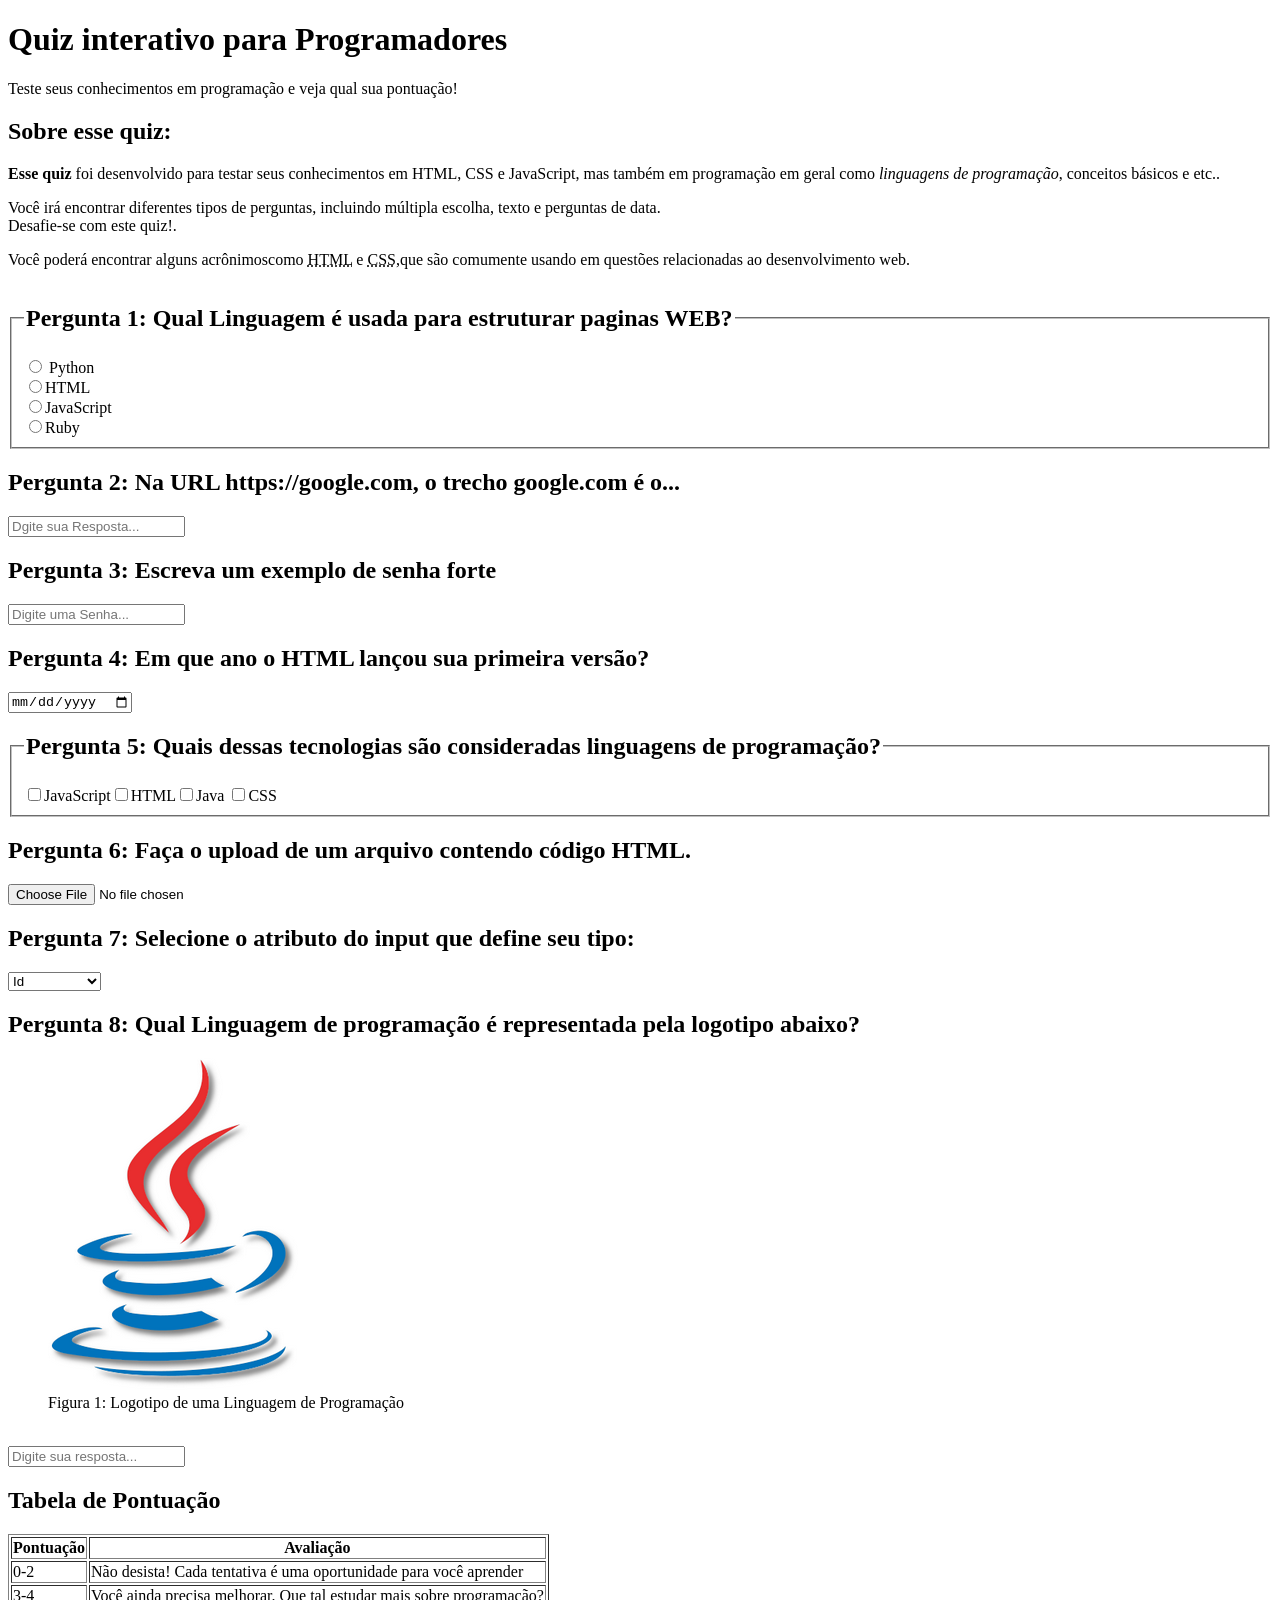
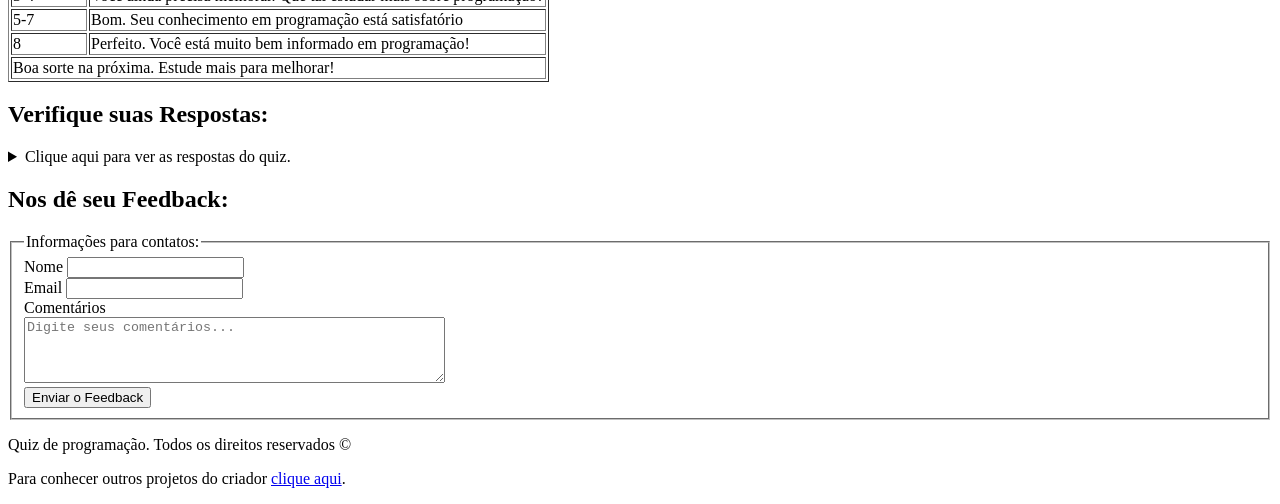
==== Projetos/Quiz para Programadores/index.html @ e7c9d070 "feat: organizando a estrutura" ====
<!doctype html>
<html lang="pt-br">
  <head>
    <meta charset="UTF-8" />
    <meta name="viewport" content="width=device-width, initial-scale=1.0" />
    <meta
      name="description"
      content="Um quiz interativo para testar seus conhecimentos!"
    />
    <title>Quiz para Programadores</title>
  </head>
  <body>
    <header>
      <h1>Quiz interativo para Programadores</h1>
      <p>Teste seus conhecimentos em programação e veja qual sua pontuação!</p>
    </header>
    <main>
      <!-- Introdução -->
      <section>
        <h2>Sobre esse quiz:</h2>
        <p>
          <strong>Esse quiz</strong> foi desenvolvido para testar seus
          conhecimentos em HTML, CSS e JavaScript, mas também em programação em
          geral como <em>linguagens de programação</em>, conceitos básicos e
          etc..
        </p>
        <p>
          Você irá encontrar diferentes tipos de perguntas, incluindo múltipla
          escolha, texto e perguntas de data. <br />Desafie-se com este quiz!.
        </p>
        <p>
          Você poderá encontrar alguns acrônimoscomo
          <abbr title="HyperText Markup Language">HTML</abbr> e
          <abbr title="Cascading Style Sheets">CSS</abbr>,que são comumente
          usando em questões relacionadas ao desenvolvimento web.
        </p>
      </section>
      <!-- Pergunta 1: Multipla Escolha -->
      <section>
        <form>
          <fieldset>
            <legend>
              <h2>
                Pergunta 1: Qual Linguagem é usada para estruturar paginas WEB?
              </h2>
            </legend>
            <div>
              <input type="radio" value="Python" name="pergunta1" id="p1a" />
              <label for="p1a">Python</label>
            </div>
            <div>
              <input
                type="radio"
                value="HTML"
                name="pergunta1"
                id="p1b"
              /><label for="p1b">HTML</label>
            </div>
            <div>
              <input
                type="radio"
                value="JavaScript"
                name="pergunta1"
                id="p1c"
              /><label for="p1c">JavaScript</label>
            </div>
            <div>
              <input
                type="radio"
                value="Ruby"
                name="pergunta1"
                id="p1d"
              /><label for="p1d">Ruby</label>
            </div>
          </fieldset>
        </form>
      </section>
      <!-- Pergunta 2: Texto -->
      <section>
        <h2>
          Pergunta 2: Na URL https://google.com, o trecho google.com é o...
        </h2>
        <form action="">
          <input
            type="text"
            name="pergunta2"
            id="p2"
            placeholder="Dgite sua Resposta..."
          />
        </form>
      </section>
      <!-- Pergunta 3: Senha -->
      <section>
        <h2>Pergunta 3: Escreva um exemplo de senha forte</h2>
        <form action="">
          <input
            type="password"
            name="pergunta3"
            id="p3"
            placeholder="Digite uma Senha..."
          />
        </form>
      </section>
      <!-- Pergunta 4: Data -->
      <section>
        <h2>Pergunta 4: Em que ano o HTML lançou sua primeira versão?</h2>
        <form action=""><input type="date" name="pergunta4" id="p4" /></form>
      </section>
      <!-- Pergunta 5: Seleção Multiplas-->
      <section>
        <form action="">
          <fieldset>
            <legend>
              <h2>
                Pergunta 5: Quais dessas tecnologias são consideradas linguagens
                de programação?
              </h2>
            </legend>
            <input type="checkbox" name="pergunta5" id="p5a" /><label for="p5a"
              >JavaScript</label
            ><input type="checkbox" name="pergunta5" id="p5b" /><label for="p5b"
              >HTML</label
            ><input type="checkbox" name="pergunta5" id="p5c" /><label for="p5c"
              >Java</label
            >
            <input type="checkbox" name="pergunta5" id="p5d" /><label for="p5d"
              >CSS</label
            >
          </fieldset>
        </form>
      </section>
      <!-- Pergunta 6: Upload de Arquivos-->
      <section>
        <h2>Pergunta 6: Faça o upload de um arquivo contendo código HTML.</h2>
        <form action="">
          <input type="file" name="pergunta6" id="p6" />
        </form>
      </section>
      <!-- Pergunta 7: Menu suspenso -->
      <section>
        <h2>Pergunta 7: Selecione o atributo do input que define seu tipo:</h2>
        <form action="">
          <select name="pergunta7" id="p7">
            <option value="id">Id</option>
            <option value="type">Type</option>
            <option value="placeholder">Placeholder</option>
            <option value="file">File</option>
          </select>
        </form>
      </section>
      <!-- Pergunta 8: Imagem -->
      <section>
        <h2>
          Pergunta 8: Qual Linguagem de programação é representada pela logotipo
          abaixo?
        </h2>
        <figure>
          <img
            src="assets/java1-15165951.png"
            alt="Logotipo de uma Linguagem de Programação"
          />
          <figcaption>
            Figura 1: Logotipo de uma Linguagem de Programação
          </figcaption>
        </figure>
        <br />
        <form action="">
          <input
            type="text"
            name="pergunta8"
            id="p8"
            placeholder="Digite sua resposta..."
          />
        </form>
      </section>
      <!-- Tabela de Pontuação -->
      <section>
        <h2>Tabela de Pontuação</h2>
        <table border="1">
          <thead>
            <tr>
              <th>Pontuação</th>
              <th>Avaliação</th>
            </tr>
          </thead>
          <tbody>
            <tr>
              <td>0-2</td>
              <td>
                Não desista! Cada tentativa é uma oportunidade para você
                aprender
              </td>
            </tr>
            <tr>
              <td>3-4</td>
              <td>
                Você ainda precisa melhorar. Que tal estudar mais sobre
                programação?
              </td>
            </tr>
            <tr>
              <td>5-7</td>
              <td>Bom. Seu conhecimento em programação está satisfatório</td>
            </tr>
            <tr>
              <td>8</td>
              <td>Perfeito. Você está muito bem informado em programação!</td>
            </tr>
          </tbody>
          <tfoot>
            <tr>
              <td colspan="2">
                Boa sorte na próxima. Estude mais para melhorar!
              </td>
            </tr>
          </tfoot>
        </table>
      </section>
      <!-- Lista de Respostas -->
      <section>
        <h2>Verifique suas Respostas:</h2>
        <details>
          <summary>Clique aqui para ver as respostas do quiz.</summary>
          <ol>
            <li>HTML</li>
            <li>Domínio</li>
            <li>S41o@6x</li>
            <li>1991</li>
            <li>JavaScript, Java</li>
            <li>Arquivo deve ter extensão .html</li>
            <li>Type</li>
            <li>Java</li>
          </ol>
        </details>
      </section>
      <!-- Fomulário de Feedback -->
      <section>
        <h2>Nos dê seu Feedback:</h2>
        <form action="">
          <fieldset>
            <legend>Informações para contatos:</legend>
            <div>
              <label for="name">Nome</label>
              <input type="text" name="name" id="name" />
            </div>
            <div>
              <label for="email">Email</label>
              <input type="email" name="email" id="email" />
            </div>
            <div>
              <label for="comentarios">Comentários</label><br />
              <textarea
                name="coemntarios"
                id="comentarios"
                rows="4"
                cols="50"
                placeholder="Digite seus comentários..."
              ></textarea>
            </div>
            <button onclick="alert('Feedback Enviado')">
              Enviar o Feedback
            </button>
          </fieldset>
        </form>
      </section>
    </main>
    <footer>
      <p>Quiz de programação. Todos os direitos reservados &copy;</p>
      <p>
        Para conhecer outros projetos do criador
        <a href="https://github.com/Vynizin" target="_blank">clique aqui</a>.
      </p>
    </footer>
  </body>
</html>
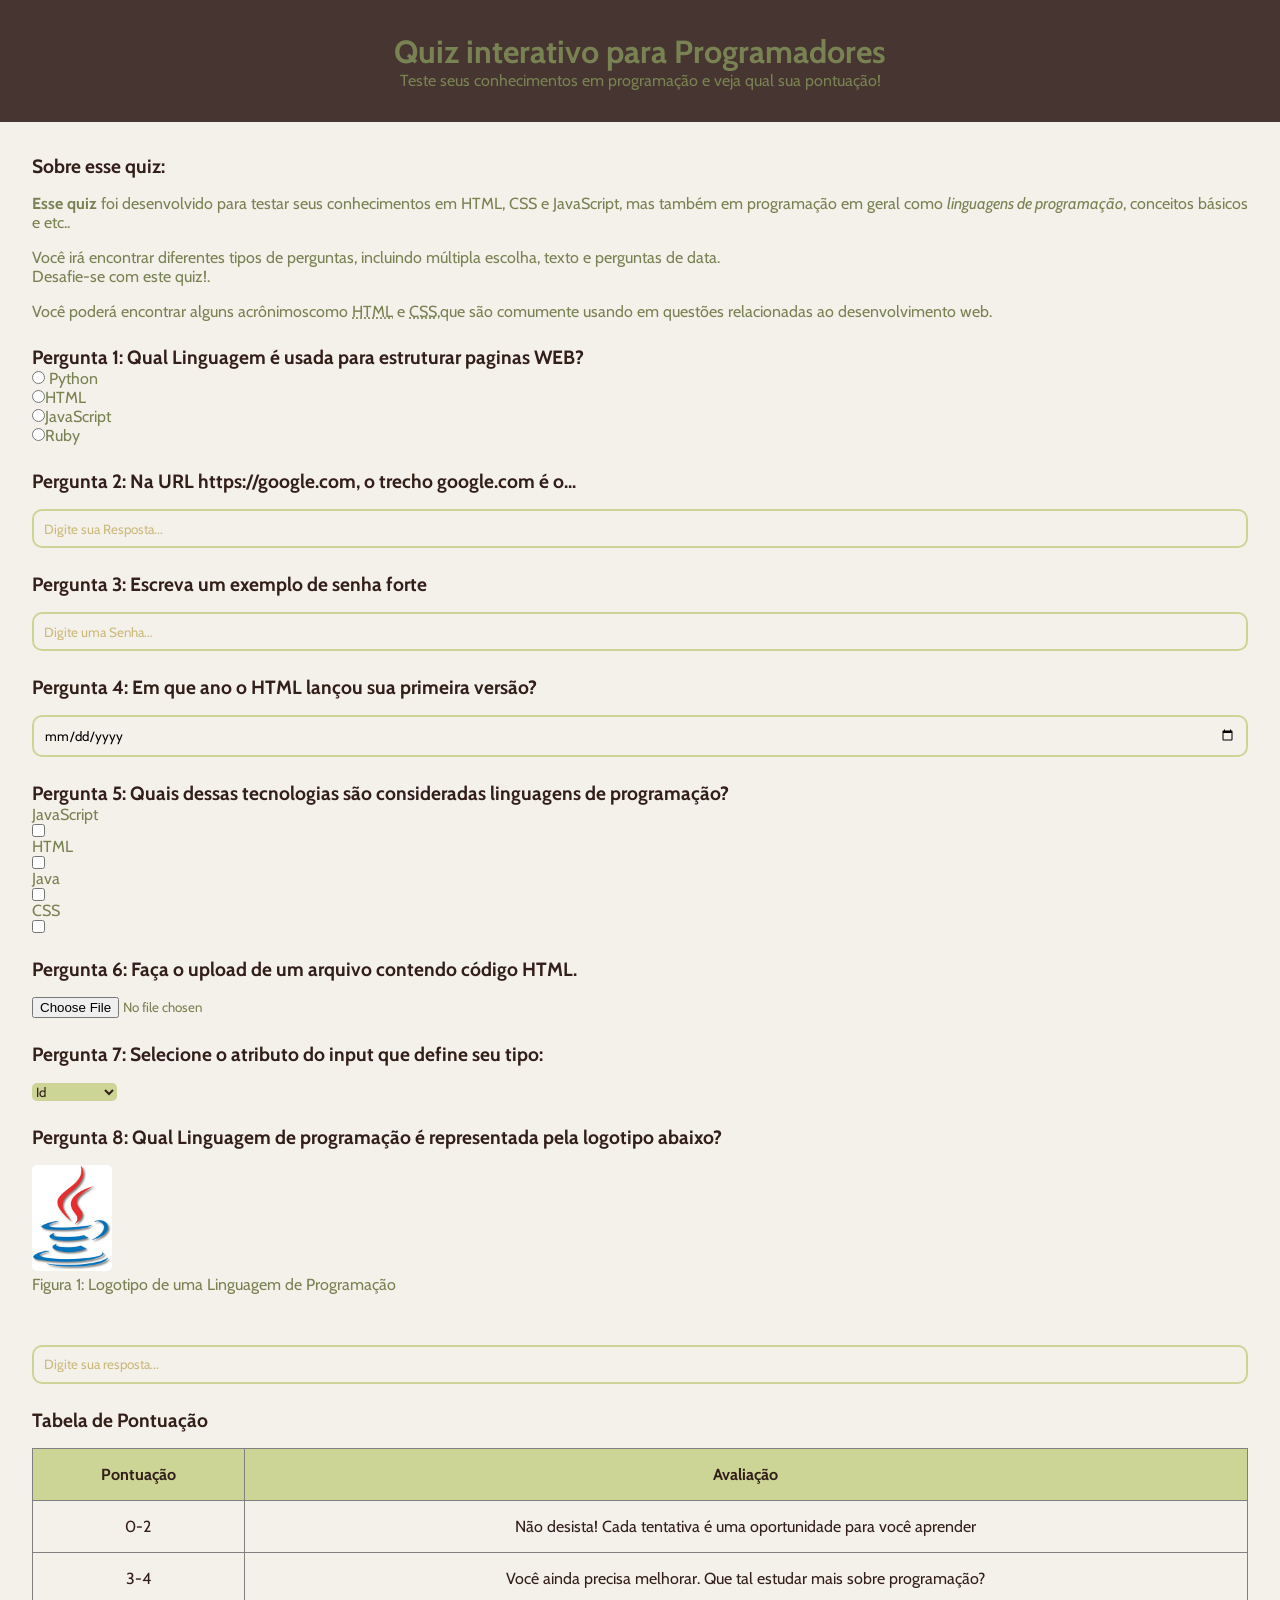
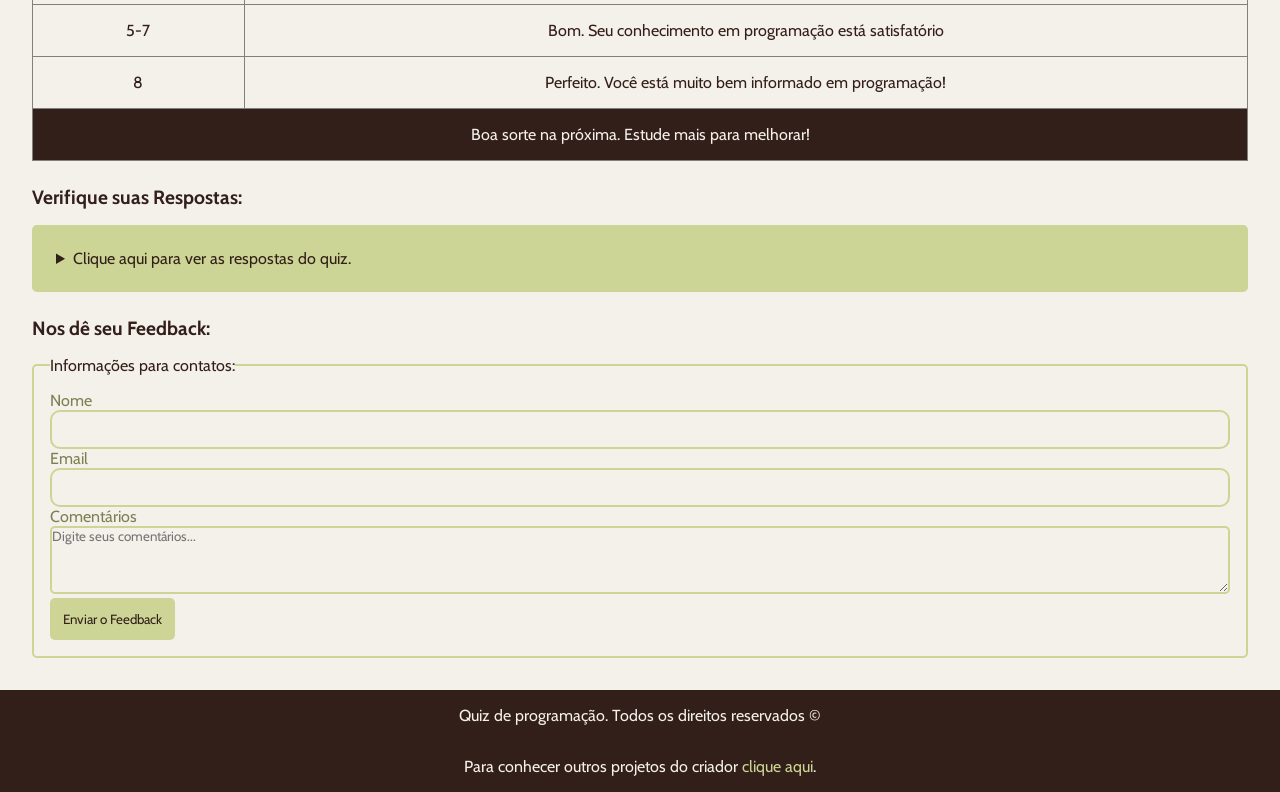
==== commit 151ddebc: "feat:Finalizando a estilização do projeto Quiz para Programadores" ====
--- a/Projetos/Quiz para Programadores/index.html
+++ b/Projetos/Quiz para Programadores/index.html
@@ -7,6 +7,8 @@
       name="description"
       content="Um quiz interativo para testar seus conhecimentos!"
     />
+    <link rel="stylesheet" href="./src/style.css" />
+    <link rel="stylesheet" href="./src/reset.css" />
     <title>Quiz para Programadores</title>
   </head>
   <body>
@@ -85,7 +87,7 @@
             type="text"
             name="pergunta2"
             id="p2"
-            placeholder="Dgite sua Resposta..."
+            placeholder="Digite sua Resposta..."
           />
         </form>
       </section>
@@ -116,16 +118,14 @@
                 de programação?
               </h2>
             </legend>
-            <input type="checkbox" name="pergunta5" id="p5a" /><label for="p5a"
-              >JavaScript</label
-            ><input type="checkbox" name="pergunta5" id="p5b" /><label for="p5b"
-              >HTML</label
-            ><input type="checkbox" name="pergunta5" id="p5c" /><label for="p5c"
-              >Java</label
-            >
-            <input type="checkbox" name="pergunta5" id="p5d" /><label for="p5d"
-              >CSS</label
-            >
+            <label for="p5a">JavaScript</label>
+            <input type="checkbox" name="pergunta5" id="p5a" />
+            <label for="p5b">HTML</label>
+            <input type="checkbox" name="pergunta5" id="p5c" />
+            <label for="p5c">Java</label>
+            <input type="checkbox" name="pergunta5" id="p5d" />
+            <label for="p5d">CSS</label>
+            <input type="checkbox" name="pergunta5" id="p5b" />
           </fieldset>
         </form>
       </section>
@@ -237,7 +237,7 @@
       <section>
         <h2>Nos dê seu Feedback:</h2>
         <form action="">
-          <fieldset>
+          <fieldset class="feedback">
             <legend>Informações para contatos:</legend>
             <div>
               <label for="name">Nome</label>
@@ -265,8 +265,10 @@
       </section>
     </main>
     <footer>
-      <p>Quiz de programação. Todos os direitos reservados &copy;</p>
-      <p>
+      <p class="paragrafo-footer">
+        Quiz de programação. Todos os direitos reservados &copy;
+      </p>
+      <p class="paragrafo-footer">
         Para conhecer outros projetos do criador
         <a href="https://github.com/Vynizin" target="_blank">clique aqui</a>.
       </p>
--- a/Projetos/Quiz para Programadores/src/style.css
+++ b/Projetos/Quiz para Programadores/src/style.css
@@ -0,0 +1,162 @@
+body {
+  background-color: #f4f0ea;
+  color: #798252;
+  font-weight: 400;
+}
+
+header {
+  padding: 2rem;
+  background-color: #463530;
+  text-align: center;
+}
+
+main {
+  padding: 2rem;
+  display: flex;
+  flex-direction: column;
+  gap: 1.5rem;
+}
+
+section {
+  display: flex;
+  flex-direction: column;
+  gap: 1rem;
+}
+
+h2 {
+  color: #331f19;
+  font-size: 1.2rem;
+}
+
+fieldset {
+  border: none;
+}
+
+input[type="radio"],
+input[type="checkbox"] {
+  accent-color: #ccd595;
+}
+
+input[type="text"],
+input[type="password"],
+input[type="date"],
+input[type="email"] {
+  width: 100%;
+  padding: 0.6rem;
+  border: 2px solid #ccd595;
+  outline: none;
+  border-radius: 10px;
+  background-color: transparent;
+}
+
+input::placeholder {
+  color: #cbba7c;
+}
+
+input[type="checkbox"] {
+  display: flex;
+  flex-direction: column;
+}
+
+select {
+  cursor: pointer;
+  background-color: #ccd595;
+  color: #331f19;
+  border-radius: 5px;
+  border: none;
+  outline: none;
+}
+
+img {
+  width: 5rem;
+  border-radius: 5px;
+}
+
+table {
+  width: 100%;
+  border-collapse: collapse;
+}
+
+th {
+  background-color: #ccd595;
+  color: #331f19;
+  padding: 1rem;
+}
+
+td {
+  color: #331f19;
+  padding: 1rem;
+  text-align: center;
+}
+
+tfoot td {
+  background-color: #331f19;
+  color: #f4f0ea;
+}
+
+details {
+  background-color: #ccd595;
+  border-radius: 5px;
+  padding: 1rem;
+}
+
+summary {
+  color: #331f19;
+  margin: 0.5rem;
+  cursor: pointer;
+}
+
+ol {
+  margin-left: 0.5rem;
+}
+
+ol li {
+  padding: 0.2rem;
+}
+
+.feedback {
+  border: 2px solid #ccd595;
+  border-radius: 5px;
+  padding: 1rem;
+}
+
+legend {
+  color: #331f19;
+  padding: 0 0.5;
+}
+
+textarea {
+  outline: none;
+  border-radius: 5px;
+  border: 2px solid #ccd595;
+  background-color: transparent;
+  width: 100%;
+}
+
+form fieldset button {
+  background-color: #ccd595;
+  border: none;
+  padding: 0.8rem;
+  color: #331f19;
+  border-radius: 5px;
+  cursor: pointer;
+}
+
+button:hover {
+  opacity: 0.8;
+}
+
+footer {
+  background-color: #331f19;
+}
+
+.paragrafo-footer {
+  color: #f4f0ea;
+  padding: 1rem;
+  text-align: center;
+}
+
+footer a {
+  text-decoration: none;
+  color: #ccd595;
+}
